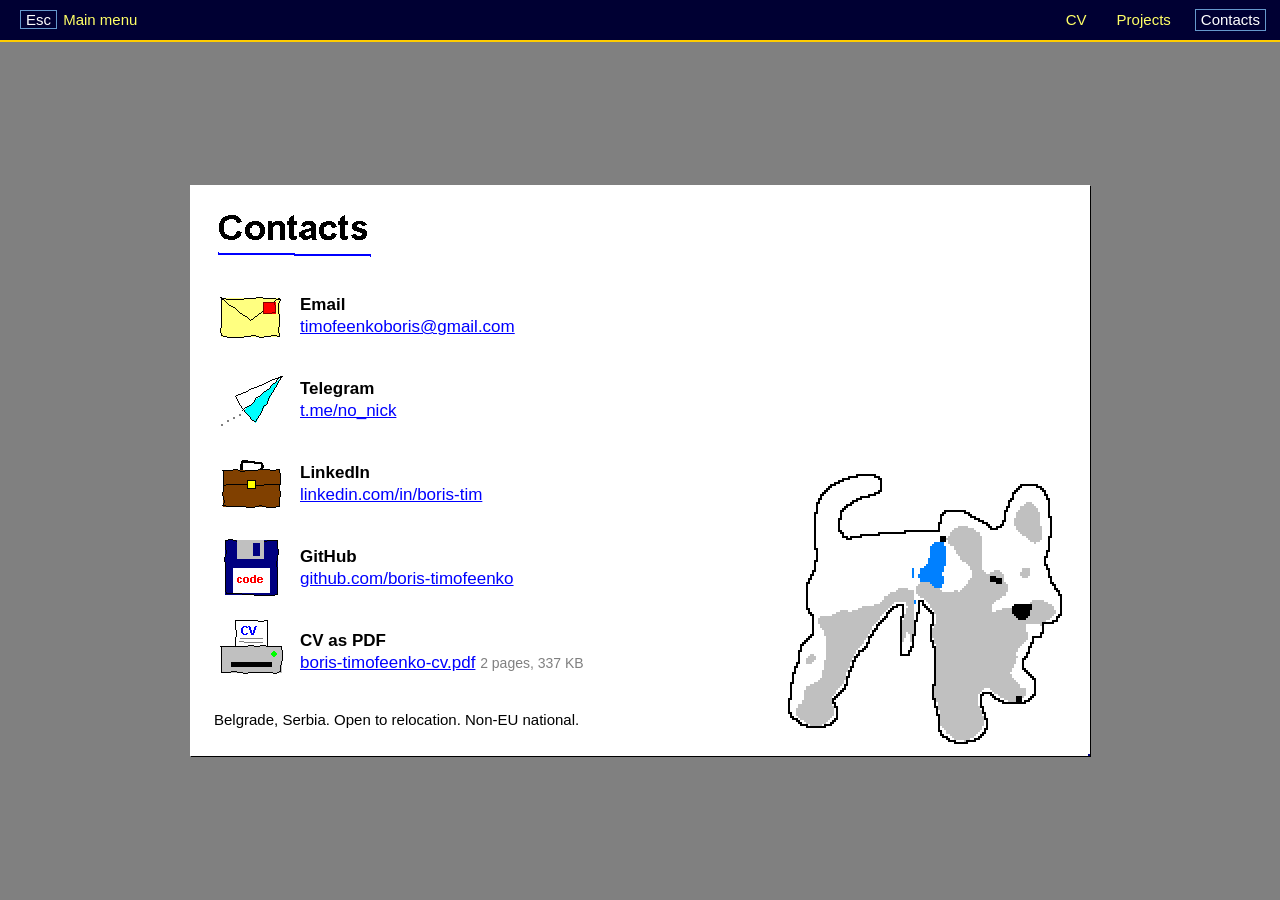
==== contacts/index.html @ 92c07dd2 "Deploy 11 November 2026 from 59328c7-dirty" ====
<!doctype html>
<html lang="en">
<head>
<meta charset="utf-8">
<meta name="viewport" content="width=device-width, initial-scale=1">
<meta name="robots" content="noindex">
<title>Contacts: b0ris.net</title>
<link rel="stylesheet" href="../v/disc/disc.css">
<style>
/* The contacts drawn in Paint: the grey workspace over the whole screen, a white canvas */
html { background: #808080; -webkit-text-size-adjust: 100%; }
body { margin: 0; min-height: 100vh; display: flex; flex-direction: column; }
@supports (height: 100dvh) { body { min-height: 100dvh; } }
img { image-rendering: pixelated; }
.work { flex: 1; display: flex; flex-direction: column; justify-content: center; padding: 20px 16px; }
.canvas { position: relative; box-sizing: border-box; width: 100%; max-width: 900px; min-height: 470px; margin: 0 auto; padding: 22px 24px 26px; background: #FFFFFF; box-shadow: 1px 1px 0 #000; overflow: hidden; }
.canvas h1 { margin: 0 0 18px; line-height: 0; }
/* the Text tool had no smoothing */
.list { list-style: none; margin: 0; padding: 0; display: grid; gap: 10px; max-width: 520px; position: relative; z-index: 1;
  font: 17px/1.3 Arial, Helvetica, sans-serif; -webkit-font-smoothing: none; color: #000; }
.list li { display: grid; grid-template-columns: 72px minmax(0, 1fr); gap: 14px; align-items: center; }
.list b { display: block; font-weight: bold; }
.list a { color: #0000FF; overflow-wrap: anywhere; }
.list a.pic { display: block; line-height: 0; border: 1px dashed transparent; }
.list a.pic:hover, .list a.pic:focus { border-color: #000; outline: none; }
.list small { font-size: 14px; color: #808080; }
.where { margin: 20px 0 0; font: 15px/1.4 Arial, Helvetica, sans-serif; -webkit-font-smoothing: none; color: #000; position: relative; z-index: 1; max-width: 520px; }
.dog { position: absolute; right: 8px; bottom: -6px; width: 300px; height: auto; }
.handle { position: absolute; right: -4px; bottom: -4px; width: 6px; height: 6px; background: #000080; }
@media (max-width: 700px) {
  .work { padding: 12px 10px; justify-content: flex-start; }
  .canvas { padding: 16px 14px 220px; min-height: 0; }
  .dog { width: 210px; right: 50%; margin-right: -105px; }
}
</style>
</head>
<body data-page="contacts">
<nav class="bar" aria-label="Disc">
<a href="../" data-back><kbd>Esc</kbd> Main menu</a>
<span class="gap"></span>
<a href="../cv/" data-nav="cv">CV</a>
<a href="../projects/" data-nav="projects">Projects</a>
<a href="../contacts/" data-nav="contacts">Contacts</a>
</nav>

<main class="work">
<div class="canvas">
<h1><img src="../v/disc/paint-contacts.gif" width="173" height="54" alt="Contacts"></h1>
<ul class="list">
<li><a class="pic" href="mailto:timofeenkoboris@gmail.com" aria-hidden="true" tabindex="-1"><img src="../v/disc/paint-mail.gif" width="72" height="72" alt=""></a><span><b>Email</b><a href="mailto:timofeenkoboris@gmail.com">timofeenkoboris@gmail.com</a></span></li>
<li><a class="pic" href="https://t.me/no_nick" aria-hidden="true" tabindex="-1"><img src="../v/disc/paint-plane.gif" width="72" height="72" alt=""></a><span><b>Telegram</b><a href="https://t.me/no_nick">t.me/no_nick</a></span></li>
<li><a class="pic" href="https://linkedin.com/in/boris-tim" aria-hidden="true" tabindex="-1"><img src="../v/disc/paint-case.gif" width="72" height="72" alt=""></a><span><b>LinkedIn</b><a href="https://linkedin.com/in/boris-tim">linkedin.com/in/boris-tim</a></span></li>
<li><a class="pic" href="https://github.com/boris-timofeenko" aria-hidden="true" tabindex="-1"><img src="../v/disc/paint-floppy.gif" width="72" height="72" alt=""></a><span><b>GitHub</b><a href="https://github.com/boris-timofeenko">github.com/boris-timofeenko</a></span></li>
<li><a class="pic" href="https://b0ris.net/boris-timofeenko-cv.pdf" aria-hidden="true" tabindex="-1"><img src="../v/disc/paint-printer.gif" width="72" height="72" alt=""></a><span><b>CV as PDF</b><a href="https://b0ris.net/boris-timofeenko-cv.pdf">boris-timofeenko-cv.pdf</a> <small>2 pages, 337 KB</small></span></li>
</ul>
<p class="where">Belgrade, Serbia. Open to relocation. Non-EU national.</p>
<img class="dog" src="../v/proto/paint-dog.gif" width="300" height="300" alt="My dog, traced from my MiniDV tape with the pencil">
<span class="handle"></span>
</div>
</main>
<script src="../v/disc/disc.js"></script>
</body>
</html>
---- v/disc/disc.css ----
/* The disc: one bar on top of every screen (src/partials/disc-bar.html), in the navy of the main menu,
   keys drawn as boxes, links in yellow; the screen you are on is boxed like a key. */
.bar { box-sizing: border-box; display: flex; flex-wrap: wrap; align-items: center; gap: 6px 18px; margin: 0; background: #000033; color: #CCEEFF;
  padding: 9px 14px; border-bottom: 2px solid #FFCC00; font: 15px/1.3 "Arial Rounded MT Bold", "Arial Black", Arial, Helvetica, sans-serif; }
.bar a { color: #FFFF66; text-decoration: none; padding: 0 5px; border: 1px solid transparent; }
.bar a:hover, .bar a:focus { text-decoration: underline; }
.bar .gap { flex: 1; }
.bar kbd { font: inherit; color: #FFFFFF; border: 1px solid #6699CC; padding: 0 5px; margin: 0 2px 0 0; }
[data-page="cv"] .bar [data-nav="cv"], [data-page="projects"] .bar [data-nav="projects"], [data-page="contacts"] .bar [data-nav="contacts"] {
  color: #FFFFFF; border-color: #6699CC; text-decoration: none; pointer-events: none; }
@media (hover: none), (max-width: 600px) { .bar kbd { display: none; } }
@media (max-width: 600px) { .bar { gap: 6px 12px; } }
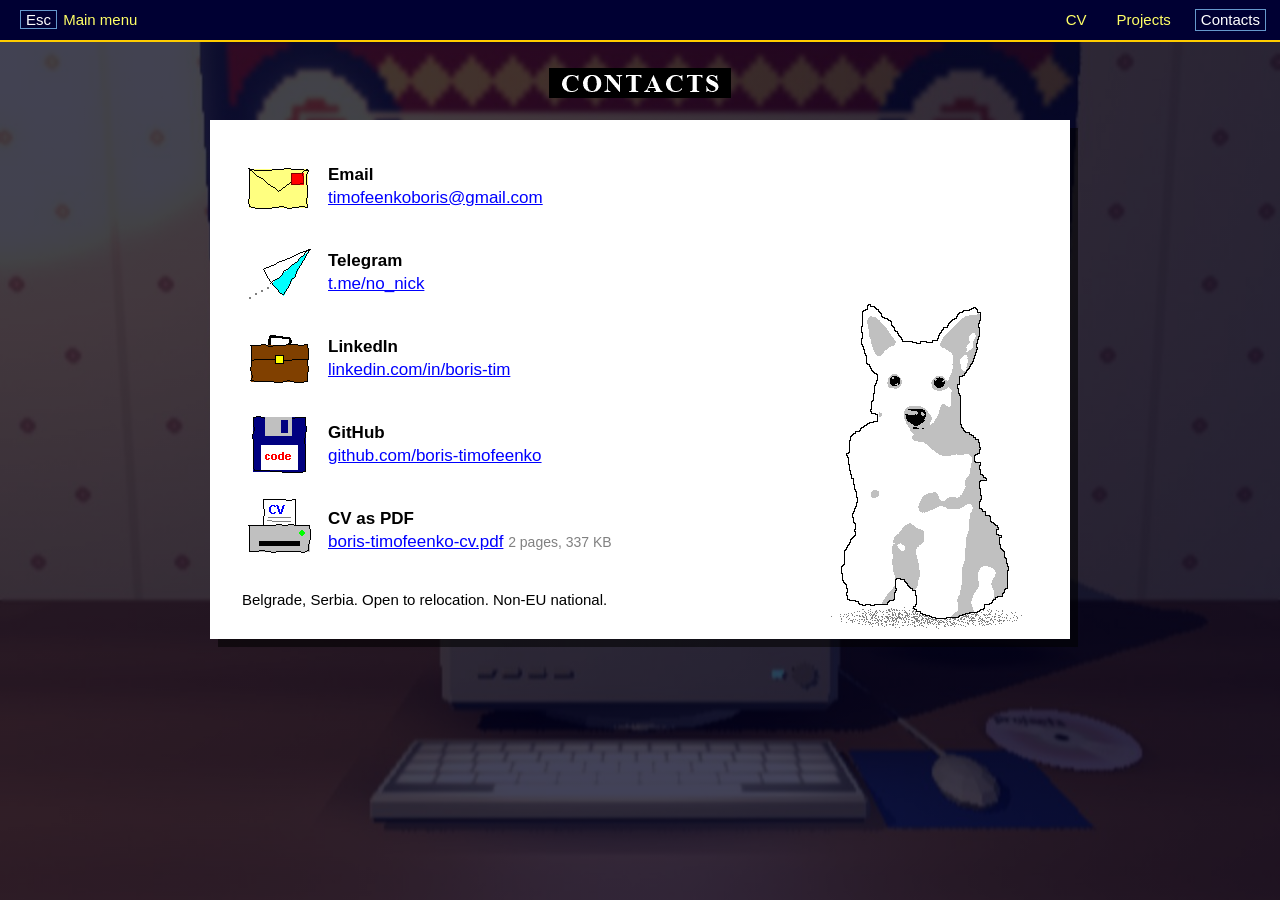
==== commit 9c886c41: "Deploy 14 November 2026 from 299e7bb-dirty" ====
--- a/contacts/index.html
+++ b/contacts/index.html
@@ -5,32 +5,38 @@
 <meta name="viewport" content="width=device-width, initial-scale=1">
 <meta name="robots" content="noindex">
 <title>Contacts: b0ris.net</title>
-<link rel="stylesheet" href="../v/disc/disc.css">
+<link rel="stylesheet" href="../v/disc/disc.css?v=6da0a4ae">
 <style>
-/* The contacts drawn in Paint: the grey workspace over the whole screen, a white canvas */
-html { background: #808080; -webkit-text-size-adjust: 100%; }
-body { margin: 0; min-height: 100vh; display: flex; flex-direction: column; }
-@supports (height: 100dvh) { body { min-height: 100dvh; } }
-img { image-rendering: pixelated; }
-.work { flex: 1; display: flex; flex-direction: column; justify-content: center; padding: 20px 16px; }
-.canvas { position: relative; box-sizing: border-box; width: 100%; max-width: 900px; min-height: 470px; margin: 0 auto; padding: 22px 24px 26px; background: #FFFFFF; box-shadow: 1px 1px 0 #000; overflow: hidden; }
-.canvas h1 { margin: 0 0 18px; line-height: 0; }
+/* Contacts: the Paint drawing printed out. The room of the projects menu behind, dimmed as on the list of all
+   projects, the black name bar over it, and the white sheet from the printer with the icons drawn in Paint and Tundra
+   drawn in Paint too, but turning in 3D (tools/proto/paint_tundra.py, v/disc/paint-dog.js). */
+html { background: #000022; -webkit-text-size-adjust: 100%; }
+body { margin: 0; min-height: 100vh; color: #000; font: 17px/1.3 Arial, Helvetica, sans-serif;
+  background: linear-gradient(rgba(0,0,30,0.74), rgba(0,0,30,0.74)), #000022 url(../v/proto/menu-room.jpg?v=ae94d8cd) center / cover fixed; }
+img, canvas { image-rendering: pixelated; }
+.page { max-width: 860px; margin: 0 auto; padding: 26px 16px 64px; }
+.page h1 { margin: 0 0 22px; line-height: 0; text-align: center; }
+.sheet { position: relative; box-sizing: border-box; min-height: 470px; padding: 30px 32px 30px; background: #FFFFFF;
+  box-shadow: 8px 8px 0 rgba(0,0,0,0.55); }
 /* the Text tool had no smoothing */
-.list { list-style: none; margin: 0; padding: 0; display: grid; gap: 10px; max-width: 520px; position: relative; z-index: 1;
-  font: 17px/1.3 Arial, Helvetica, sans-serif; -webkit-font-smoothing: none; color: #000; }
+.list { list-style: none; margin: 0; padding: 0; display: grid; gap: 12px; max-width: 470px; -webkit-font-smoothing: none; }
 .list li { display: grid; grid-template-columns: 72px minmax(0, 1fr); gap: 14px; align-items: center; }
-.list b { display: block; font-weight: bold; }
+.list b { display: block; }
 .list a { color: #0000FF; overflow-wrap: anywhere; }
 .list a.pic { display: block; line-height: 0; border: 1px dashed transparent; }
-.list a.pic:hover, .list a.pic:focus { border-color: #000; outline: none; }
+.list li:hover a.pic, .list a.pic:focus { border-color: #000; outline: none; }
 .list small { font-size: 14px; color: #808080; }
-.where { margin: 20px 0 0; font: 15px/1.4 Arial, Helvetica, sans-serif; -webkit-font-smoothing: none; color: #000; position: relative; z-index: 1; max-width: 520px; }
-.dog { position: absolute; right: 8px; bottom: -6px; width: 300px; height: auto; }
-.handle { position: absolute; right: -4px; bottom: -4px; width: 6px; height: 6px; background: #000080; }
+.where { margin: 22px 0 0; font-size: 15px; -webkit-font-smoothing: none; max-width: 470px; }
+.pdog { position: absolute; right: 40px; bottom: 8px; line-height: 0; cursor: pointer; }
+/* too narrow for her beside the list: she sits under it, in the middle */
+@media (max-width: 860px) {
+  .sheet { padding-bottom: 372px; min-height: 0; }
+  .pdog { right: 50%; margin-right: -112px; }
+}
 @media (max-width: 700px) {
-  .work { padding: 12px 10px; justify-content: flex-start; }
-  .canvas { padding: 16px 14px 220px; min-height: 0; }
-  .dog { width: 210px; right: 50%; margin-right: -105px; }
+  .page { padding: 18px 12px 40px; }
+  .sheet { padding: 20px 16px 286px; box-shadow: 5px 5px 0 rgba(0,0,0,0.55); }
+  .pdog { margin-right: -86px; }
 }
 </style>
 </head>
@@ -43,21 +49,22 @@
 <a href="../contacts/" data-nav="contacts">Contacts</a>
 </nav>
 
-<main class="work">
-<div class="canvas">
-<h1><img src="../v/disc/paint-contacts.gif" width="173" height="54" alt="Contacts"></h1>
+<main class="page">
+<h1><img src="../v/disc/title-contacts.gif?v=cbde952c" width="182" height="30" alt="Contacts"></h1>
+<div class="sheet">
 <ul class="list">
-<li><a class="pic" href="mailto:timofeenkoboris@gmail.com" aria-hidden="true" tabindex="-1"><img src="../v/disc/paint-mail.gif" width="72" height="72" alt=""></a><span><b>Email</b><a href="mailto:timofeenkoboris@gmail.com">timofeenkoboris@gmail.com</a></span></li>
-<li><a class="pic" href="https://t.me/no_nick" aria-hidden="true" tabindex="-1"><img src="../v/disc/paint-plane.gif" width="72" height="72" alt=""></a><span><b>Telegram</b><a href="https://t.me/no_nick">t.me/no_nick</a></span></li>
-<li><a class="pic" href="https://linkedin.com/in/boris-tim" aria-hidden="true" tabindex="-1"><img src="../v/disc/paint-case.gif" width="72" height="72" alt=""></a><span><b>LinkedIn</b><a href="https://linkedin.com/in/boris-tim">linkedin.com/in/boris-tim</a></span></li>
-<li><a class="pic" href="https://github.com/boris-timofeenko" aria-hidden="true" tabindex="-1"><img src="../v/disc/paint-floppy.gif" width="72" height="72" alt=""></a><span><b>GitHub</b><a href="https://github.com/boris-timofeenko">github.com/boris-timofeenko</a></span></li>
-<li><a class="pic" href="https://b0ris.net/boris-timofeenko-cv.pdf" aria-hidden="true" tabindex="-1"><img src="../v/disc/paint-printer.gif" width="72" height="72" alt=""></a><span><b>CV as PDF</b><a href="https://b0ris.net/boris-timofeenko-cv.pdf">boris-timofeenko-cv.pdf</a> <small>2 pages, 337 KB</small></span></li>
+<li><a class="pic" href="mailto:timofeenkoboris@gmail.com" aria-hidden="true" tabindex="-1"><img data-look src="../v/disc/paint-mail.gif?v=f103dd78" width="72" height="72" alt=""></a><span><b>Email</b><a href="mailto:timofeenkoboris@gmail.com">timofeenkoboris@gmail.com</a></span></li>
+<li><a class="pic" href="https://t.me/no_nick" aria-hidden="true" tabindex="-1"><img data-look src="../v/disc/paint-plane.gif?v=94e9266d" width="72" height="72" alt=""></a><span><b>Telegram</b><a href="https://t.me/no_nick">t.me/no_nick</a></span></li>
+<li><a class="pic" href="https://linkedin.com/in/boris-tim" aria-hidden="true" tabindex="-1"><img data-look src="../v/disc/paint-case.gif?v=44c7d0bb" width="72" height="72" alt=""></a><span><b>LinkedIn</b><a href="https://linkedin.com/in/boris-tim">linkedin.com/in/boris-tim</a></span></li>
+<li><a class="pic" href="https://github.com/boris-timofeenko" aria-hidden="true" tabindex="-1"><img data-look src="../v/disc/paint-floppy.gif?v=06f2e739" width="72" height="72" alt=""></a><span><b>GitHub</b><a href="https://github.com/boris-timofeenko">github.com/boris-timofeenko</a></span></li>
+<li><a class="pic" href="https://b0ris.net/boris-timofeenko-cv.pdf?v=75dc65d9" aria-hidden="true" tabindex="-1"><img data-look src="../v/disc/paint-printer.gif?v=799d0996" width="72" height="72" alt=""></a><span><b>CV as PDF</b><a href="https://b0ris.net/boris-timofeenko-cv.pdf?v=75dc65d9">boris-timofeenko-cv.pdf</a> <small>2 pages, 337 KB</small></span></li>
 </ul>
 <p class="where">Belgrade, Serbia. Open to relocation. Non-EU national.</p>
-<img class="dog" src="../v/proto/paint-dog.gif" width="300" height="300" alt="My dog, traced from my MiniDV tape with the pencil">
-<span class="handle"></span>
+<div class="pdog" data-pdog><picture><source media="(max-width: 700px)" srcset="../v/disc/paint-tundra/phone/sit.png?v=c1acdc79"><img class="still" src="../v/disc/paint-tundra/desk/sit.png?v=ae27b012" alt="My dog Tundra, drawn in Paint"></picture><template data-sheets="desk"><img data-sheet="body" src="../v/disc/paint-tundra/desk/body.png?v=1a32e62e" alt=""><img data-sheet="shut" src="../v/disc/paint-tundra/desk/shut.png?v=574d20b9" alt=""><img data-sheet="tail" src="../v/disc/paint-tundra/desk/tail.png?v=97ba9daa" alt=""><img data-sheet="shadow" src="../v/disc/paint-tundra/desk/shadow.png?v=ab80f1bb" alt=""></template><template data-sheets="phone"><img data-sheet="body" src="../v/disc/paint-tundra/phone/body.png?v=a3d8794e" alt=""><img data-sheet="shut" src="../v/disc/paint-tundra/phone/shut.png?v=61c2429e" alt=""><img data-sheet="tail" src="../v/disc/paint-tundra/phone/tail.png?v=4f566bd1" alt=""><img data-sheet="shadow" src="../v/disc/paint-tundra/phone/shadow.png?v=45139e8f" alt=""></template></div>
 </div>
 </main>
-<script src="../v/disc/disc.js"></script>
+<script src="../v/disc/paint-tundra/frames.js?v=a6e1a936"></script>
+<script src="../v/disc/paint-dog.js?v=eb59f464"></script>
+<script src="../v/disc/disc.js?v=6a7d03bd"></script>
 </body>
 </html>
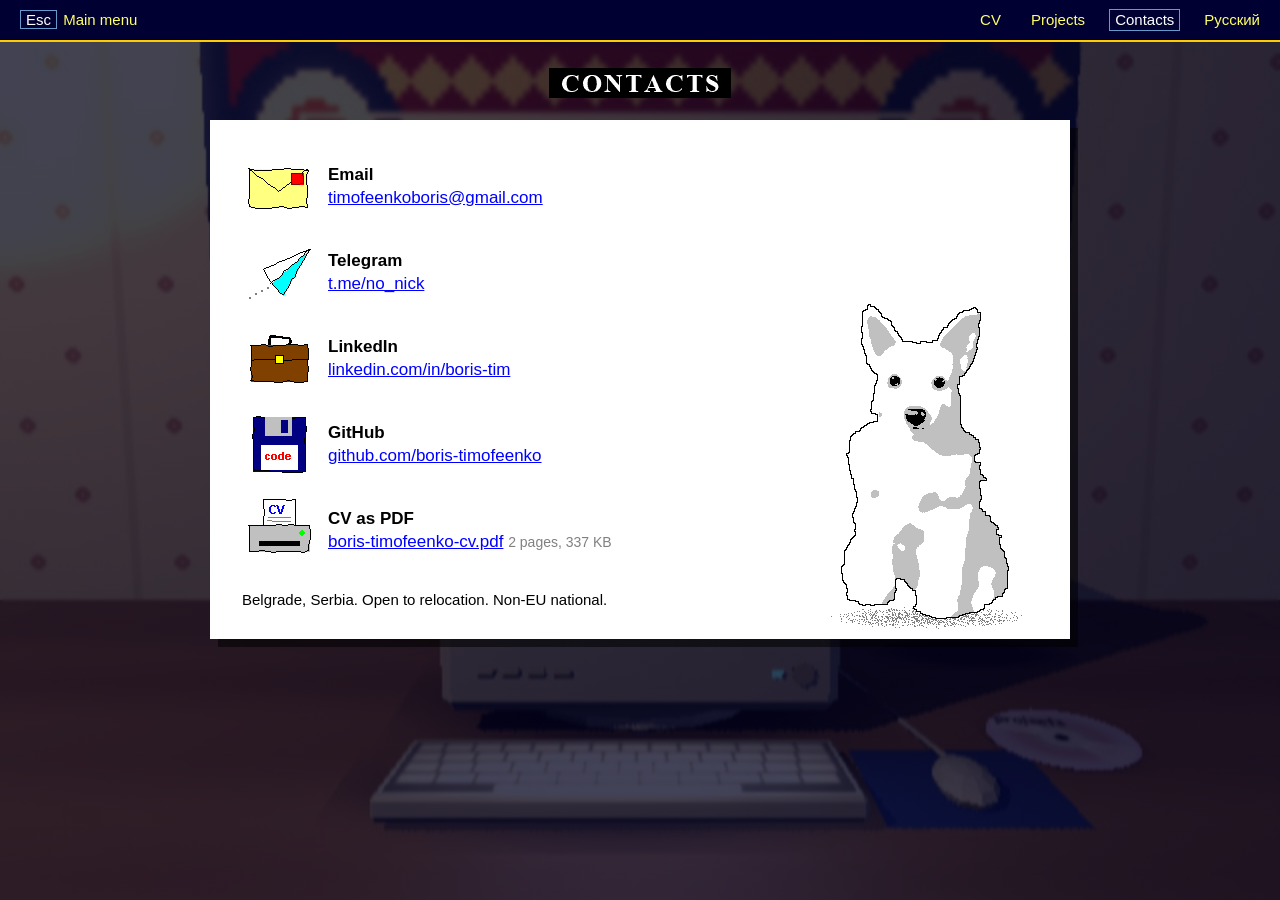
==== commit 41f25894: "Deploy 15 November 2026 from e592ac7-dirty" ====
--- a/contacts/index.html
+++ b/contacts/index.html
@@ -47,6 +47,7 @@
 <a href="../cv/" data-nav="cv">CV</a>
 <a href="../projects/" data-nav="projects">Projects</a>
 <a href="../contacts/" data-nav="contacts">Contacts</a>
+<a href="../ru/contacts/" hreflang="ru" lang="ru">Русский</a>
 </nav>
 
 <main class="page">
